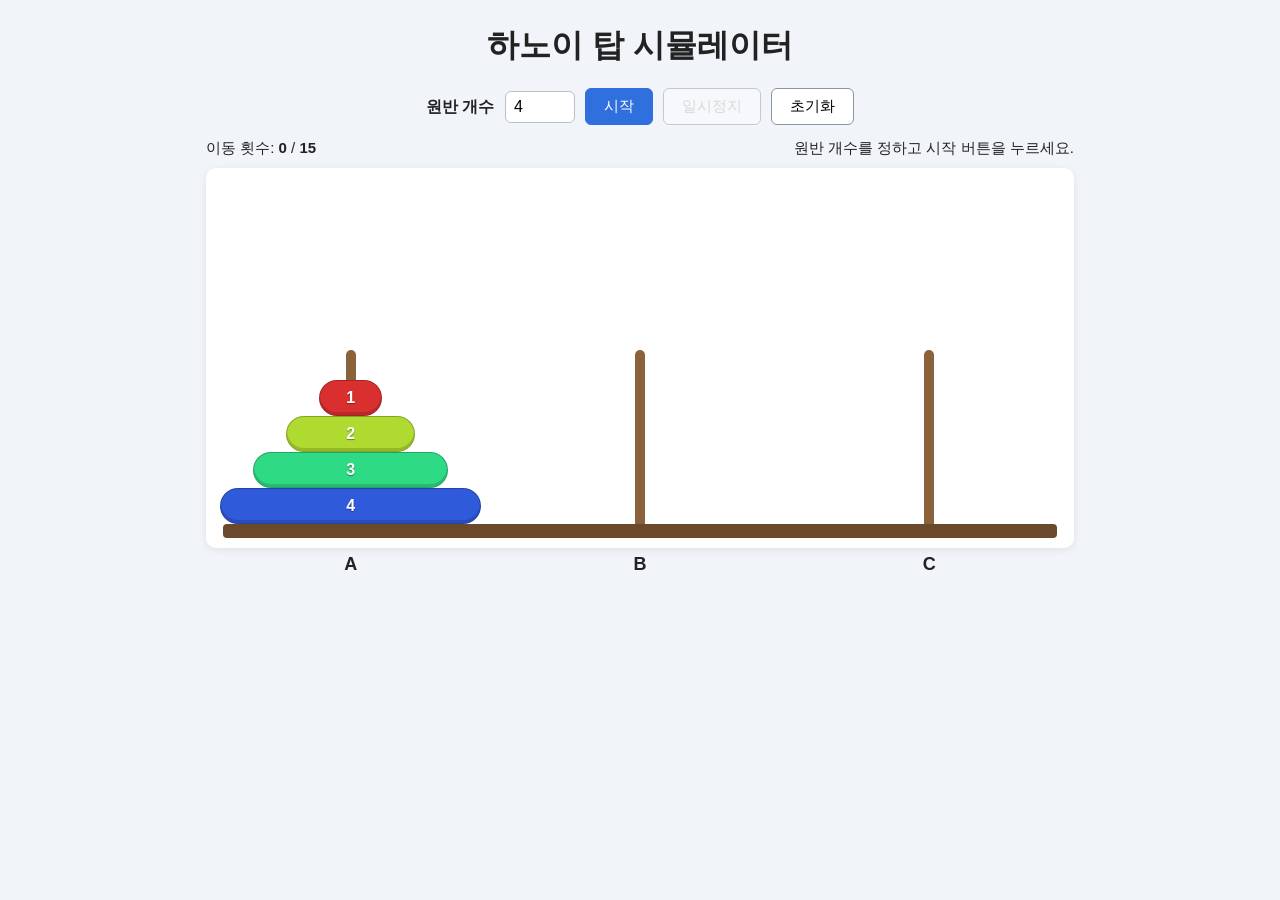
==== hanoi/index.html @ c237c2e9 "Add Tower of Hanoi web simulator Simulates the Tower of Hanoi with HTML/CSS/JS. Users set the number" ====
<!DOCTYPE html>
<html lang="ko">
<head>
  <meta charset="UTF-8">
  <meta name="viewport" content="width=device-width, initial-scale=1.0">
  <title>하노이 탑 시뮬레이터</title>
  <link rel="stylesheet" href="style.css">
</head>
<body>
  <main class="container">
    <h1>하노이 탑 시뮬레이터</h1>

    <section class="controls">
      <label for="diskCount">원반 개수
        <input type="number" id="diskCount" min="1" max="10" value="4">
      </label>
      <button id="startBtn" class="primary">시작</button>
      <button id="pauseBtn" disabled>일시정지</button>
      <button id="resetBtn">초기화</button>
    </section>

    <section class="status">
      <span>이동 횟수: <strong id="moveCount">0</strong> / <strong id="totalMoves">15</strong></span>
      <span id="moveInfo">원반 개수를 정하고 시작 버튼을 누르세요.</span>
    </section>

    <section id="board" class="board">
      <div class="base"></div>
    </section>
    <div class="labels"><span>A</span><span>B</span><span>C</span></div>
  </main>
  <script src="script.js"></script>
</body>
</html>
---- hanoi/style.css ----
* { box-sizing: border-box; }

body {
  margin: 0;
  font-family: "Segoe UI", "Apple SD Gothic Neo", "Malgun Gothic", sans-serif;
  background: #f1f4f8;
  color: #222;
}

.container {
  max-width: 900px;
  margin: 0 auto;
  padding: 24px 16px;
}

h1 { text-align: center; margin: 0 0 20px; }

.controls {
  display: flex;
  flex-wrap: wrap;
  gap: 10px;
  justify-content: center;
  align-items: center;
  margin-bottom: 14px;
}

.controls label { font-weight: 600; }

.controls input {
  width: 70px;
  margin-left: 6px;
  padding: 6px 8px;
  font-size: 16px;
  border: 1px solid #b8c1cc;
  border-radius: 6px;
}

button {
  padding: 8px 18px;
  font-size: 15px;
  border: 1px solid #8a96a3;
  border-radius: 6px;
  background: #fff;
  cursor: pointer;
}
button.primary { background: #2f6fde; border-color: #2f6fde; color: #fff; }
button:disabled { opacity: 0.45; cursor: not-allowed; }

.status {
  display: flex;
  flex-wrap: wrap;
  justify-content: space-between;
  gap: 8px;
  margin-bottom: 10px;
  font-size: 15px;
}

.board {
  position: relative;
  height: 380px;
  background: #fff;
  border-radius: 10px;
  box-shadow: 0 2px 8px rgba(0, 0, 0, 0.08);
  overflow: hidden;
}

.base {
  position: absolute;
  left: 2%;
  right: 2%;
  bottom: 10px;
  height: 14px;
  background: #6b4a2b;
  border-radius: 4px;
}

.rod {
  position: absolute;
  width: 10px;
  background: #8b6239;
  border-radius: 5px 5px 0 0;
  transform: translateX(-50%);
}

.disk {
  position: absolute;
  border-radius: 999px;
  border: 1px solid rgba(0, 0, 0, 0.25);
  box-shadow: inset 0 -3px 0 rgba(0, 0, 0, 0.15);
  display: flex;
  align-items: center;
  justify-content: center;
  color: #fff;
  font-weight: 700;
  text-shadow: 0 1px 1px rgba(0, 0, 0, 0.4);
  z-index: 1;
}
.disk.moving { z-index: 2; }

.labels {
  display: flex;
  margin-top: 6px;
  font-weight: 700;
  font-size: 18px;
}
.labels span { flex: 1; text-align: center; }
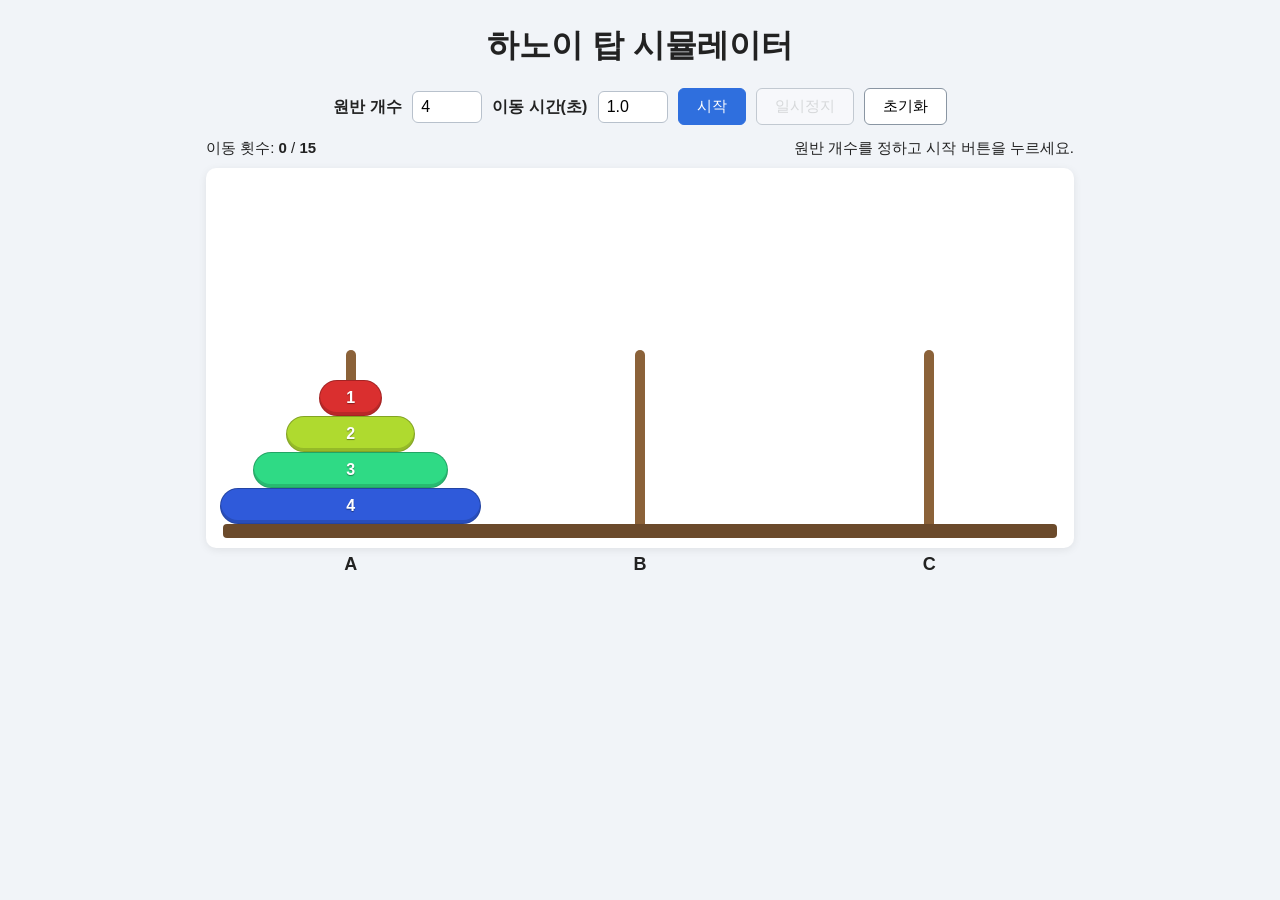
==== commit cbb6f249: "Add adjustable move time to Hanoi simulator Move time can be set from 0.2s in 0.2s steps (up to 5s)." ====
--- a/hanoi/index.html
+++ b/hanoi/index.html
@@ -13,6 +13,9 @@
     <section class="controls">
       <label for="diskCount">원반 개수
         <input type="number" id="diskCount" min="1" max="10" value="4">
+      </label>
+      <label for="moveTime">이동 시간(초)
+        <input type="number" id="moveTime" min="0.2" max="5" step="0.2" value="1.0">
       </label>
       <button id="startBtn" class="primary">시작</button>
       <button id="pauseBtn" disabled>일시정지</button>
